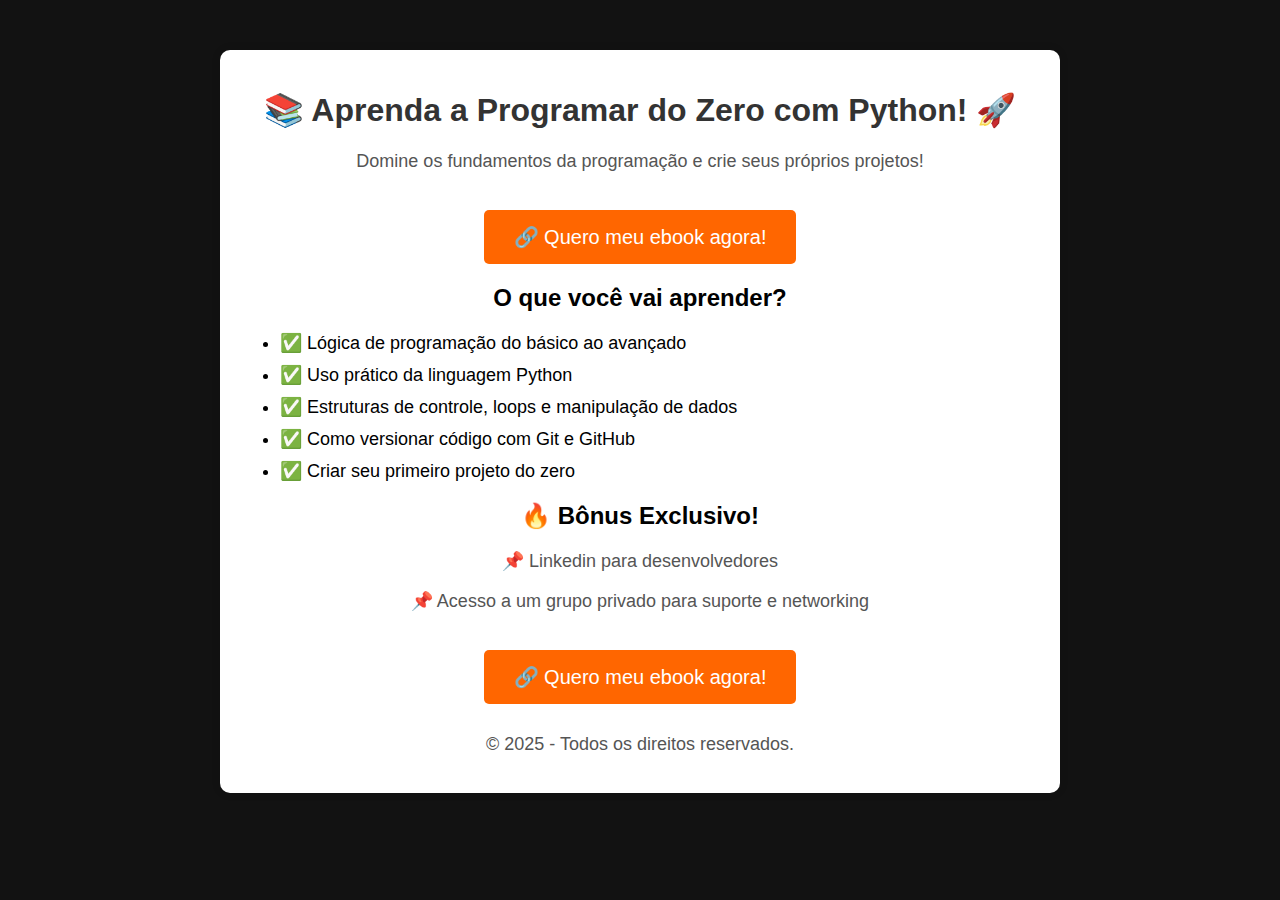
==== index.html @ 9bc54ca4 "Update and rename logica_de_programacao.html to index.html" ====
<!DOCTYPE html>
<html lang="pt-br">
<head>
    <meta charset="UTF-8">
    <meta name="viewport" content="width=device-width, initial-scale=1.0">
    <title>Ebook - Aprenda a Programar do Zero</title>
    <link rel="stylesheet" href="https://cdnjs.cloudflare.com/ajax/libs/font-awesome/6.4.2/css/all.min.css">
    <style>
        body {
            font-family: Arial, sans-serif;
            margin: 0;
            padding: 0;
            text-align: center;
            background-color: #121212;
        }
        .container {
            max-width: 800px;
            margin: 50px auto;
            padding: 20px;
            background: white;
            box-shadow: 0 0 10px rgba(0, 0, 0, 0.1);
            border-radius: 10px;
        }
        h1 {
            color: #333;
        }
        p {
            font-size: 18px;
            color: #555;
        }
        .cta-button {
            display: inline-block;
            padding: 15px 30px;
            font-size: 20px;
            color: white;
            background: #ff6600;
            text-decoration: none;
            border-radius: 5px;
            margin-top: 20px;
        }
        .cta-button:hover {
            background: #cc5200;
        }
        .benefits {
            text-align: left;
            margin-top: 20px;
        }
        .benefits li {
            font-size: 18px;
            margin: 10px 0;
        }
        .footer {
            margin-top: 30px;
            font-size: 14px;
            color: #777;
        }
    </style>
</head>
<body>
    <div class="container">
        <h1>📚 Aprenda a Programar do Zero com Python! 🚀</h1>
        <p>Domine os fundamentos da programação e crie seus próprios projetos!</p>
        
        <a href="https://bit.ly/ProgramPython_2025" class="cta-button">🔗 Quero meu ebook agora!</a>
        
        <h2>O que você vai aprender?</h2>
        <ul class="benefits">
            <li>✅ Lógica de programação do básico ao avançado</li>
            <li>✅ Uso prático da linguagem Python</li>
            <li>✅ Estruturas de controle, loops e manipulação de dados</li>
            <li>✅ Como versionar código com Git e GitHub</li>
            <li>✅ Criar seu primeiro projeto do zero</li>
        </ul>
        
        <h2>🔥 Bônus Exclusivo!</h2>
        <p>📌 Linkedin para desenvolvedores</p>
        <p>📌 Acesso a um grupo privado para suporte e networking</p>
        
        <a href="https://bit.ly/ProgramPython_2025" class="cta-button">🔗 Quero meu ebook agora!</a>
        
        <div class="footer">
            <p>&copy; 2025 - Todos os direitos reservados.</p>
        </div>
    </div>
</body>
</html>
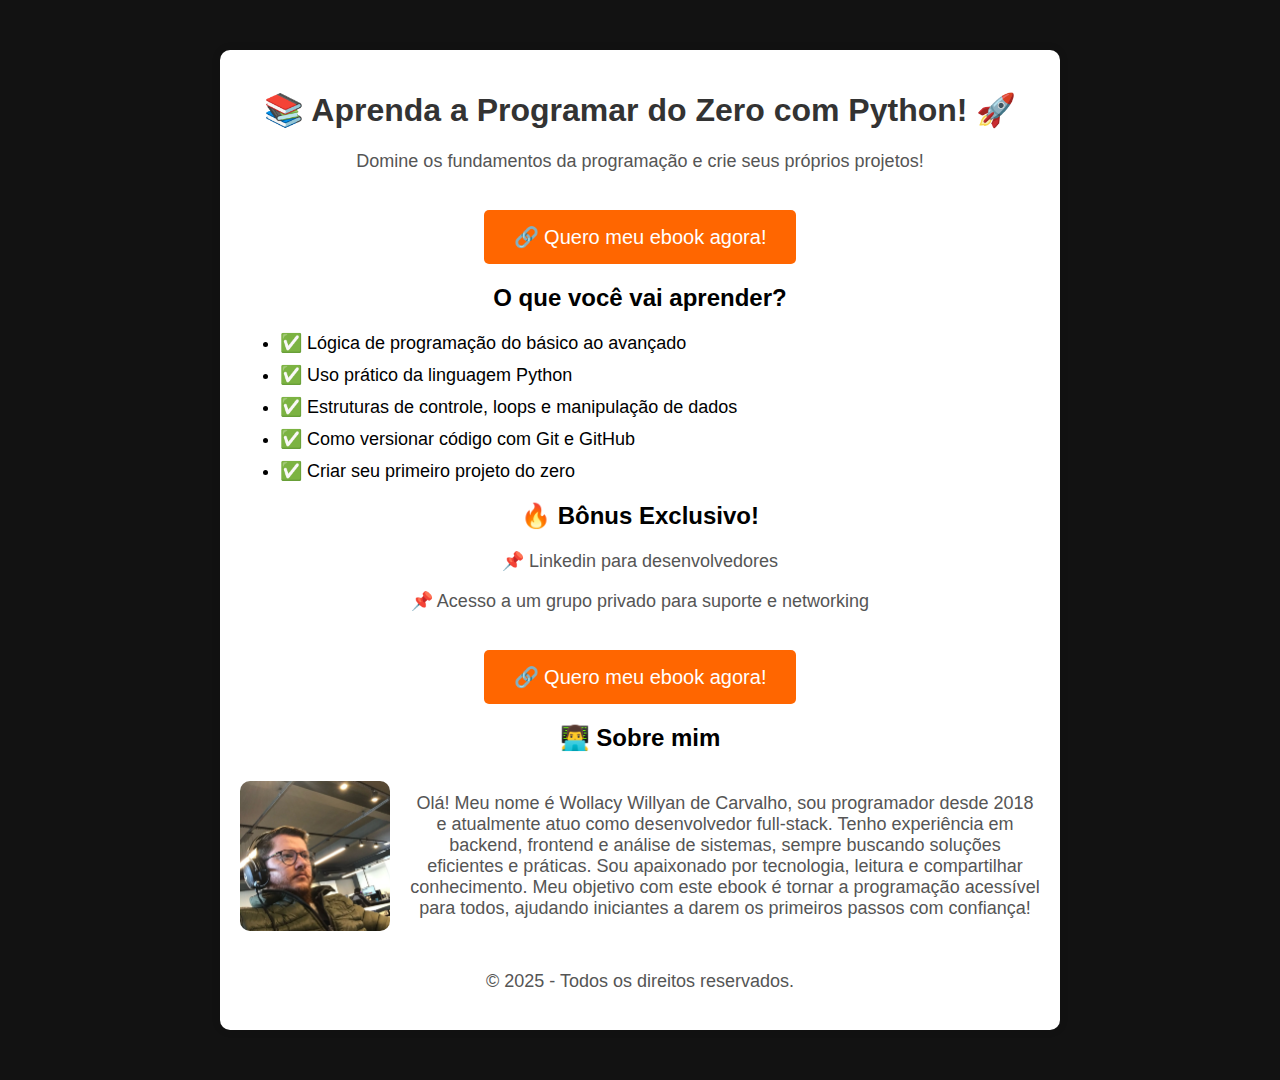
==== commit 4db9bb72: "Aplicando padrões de desenvolvimento" ====
--- a/index.html
+++ b/index.html
@@ -4,57 +4,7 @@
     <meta charset="UTF-8">
     <meta name="viewport" content="width=device-width, initial-scale=1.0">
     <title>Ebook - Aprenda a Programar do Zero</title>
-    <link rel="stylesheet" href="https://cdnjs.cloudflare.com/ajax/libs/font-awesome/6.4.2/css/all.min.css">
-    <style>
-        body {
-            font-family: Arial, sans-serif;
-            margin: 0;
-            padding: 0;
-            text-align: center;
-            background-color: #121212;
-        }
-        .container {
-            max-width: 800px;
-            margin: 50px auto;
-            padding: 20px;
-            background: white;
-            box-shadow: 0 0 10px rgba(0, 0, 0, 0.1);
-            border-radius: 10px;
-        }
-        h1 {
-            color: #333;
-        }
-        p {
-            font-size: 18px;
-            color: #555;
-        }
-        .cta-button {
-            display: inline-block;
-            padding: 15px 30px;
-            font-size: 20px;
-            color: white;
-            background: #ff6600;
-            text-decoration: none;
-            border-radius: 5px;
-            margin-top: 20px;
-        }
-        .cta-button:hover {
-            background: #cc5200;
-        }
-        .benefits {
-            text-align: left;
-            margin-top: 20px;
-        }
-        .benefits li {
-            font-size: 18px;
-            margin: 10px 0;
-        }
-        .footer {
-            margin-top: 30px;
-            font-size: 14px;
-            color: #777;
-        }
-    </style>
+    <link rel="stylesheet" href="estilos.css">
 </head>
 <body>
     <div class="container">
@@ -77,7 +27,15 @@
         <p>📌 Acesso a um grupo privado para suporte e networking</p>
         
         <a href="https://bit.ly/ProgramPython_2025" class="cta-button">🔗 Quero meu ebook agora!</a>
-        
+
+        <div class="about-me">
+            <h2>👨‍💻 Sobre mim</h2>
+            <div class="about-content">
+                <img src="imagem.jpeg" alt="Foto de Wollacy Willyan" class="profile-pic">
+                <p>Olá! Meu nome é Wollacy Willyan de Carvalho, sou programador desde 2018 e atualmente atuo como desenvolvedor full-stack. Tenho experiência em backend, frontend e análise de sistemas, sempre buscando soluções eficientes e práticas. Sou apaixonado por tecnologia, leitura e compartilhar conhecimento. Meu objetivo com este ebook é tornar a programação acessível para todos, ajudando iniciantes a darem os primeiros passos com confiança!</p>
+            </div>
+        </div>
+
         <div class="footer">
             <p>&copy; 2025 - Todos os direitos reservados.</p>
         </div>
--- a/estilos.css
+++ b/estilos.css
@@ -0,0 +1,64 @@
+body {
+    font-family: Arial, sans-serif;
+    margin: 0;
+    padding: 0;
+    text-align: center;
+    background-color: #121212;
+}
+.container {
+    max-width: 800px;
+    margin: 50px auto;
+    padding: 20px;
+    background: white;
+    box-shadow: 0 0 10px rgba(0, 0, 0, 0.1);
+    border-radius: 10px;
+}
+h1 {
+    color: #333;
+}
+p {
+    font-size: 18px;
+    color: #555;
+}
+.cta-button {
+    display: inline-block;
+    padding: 15px 30px;
+    font-size: 20px;
+    color: white;
+    background: #ff6600;
+    text-decoration: none;
+    border-radius: 5px;
+    margin-top: 20px;
+}
+.cta-button:hover {
+    background: #cc5200;
+}
+.benefits {
+    text-align: left;
+    margin-top: 20px;
+}
+.benefits li {
+    font-size: 18px;
+    margin: 10px 0;
+}
+.footer {
+    margin-top: 30px;
+    font-size: 14px;
+    color: #777;
+}
+.profile-pic {
+    width: 150px;
+    height: 150px;
+    border-radius: 10px;
+    object-fit: cover;
+    display: block;
+    margin: 10px auto;
+}
+.about-content {
+    display: flex;
+    align-items: center;
+    gap: 20px;
+}
+.about-content p {
+    flex: 1;
+}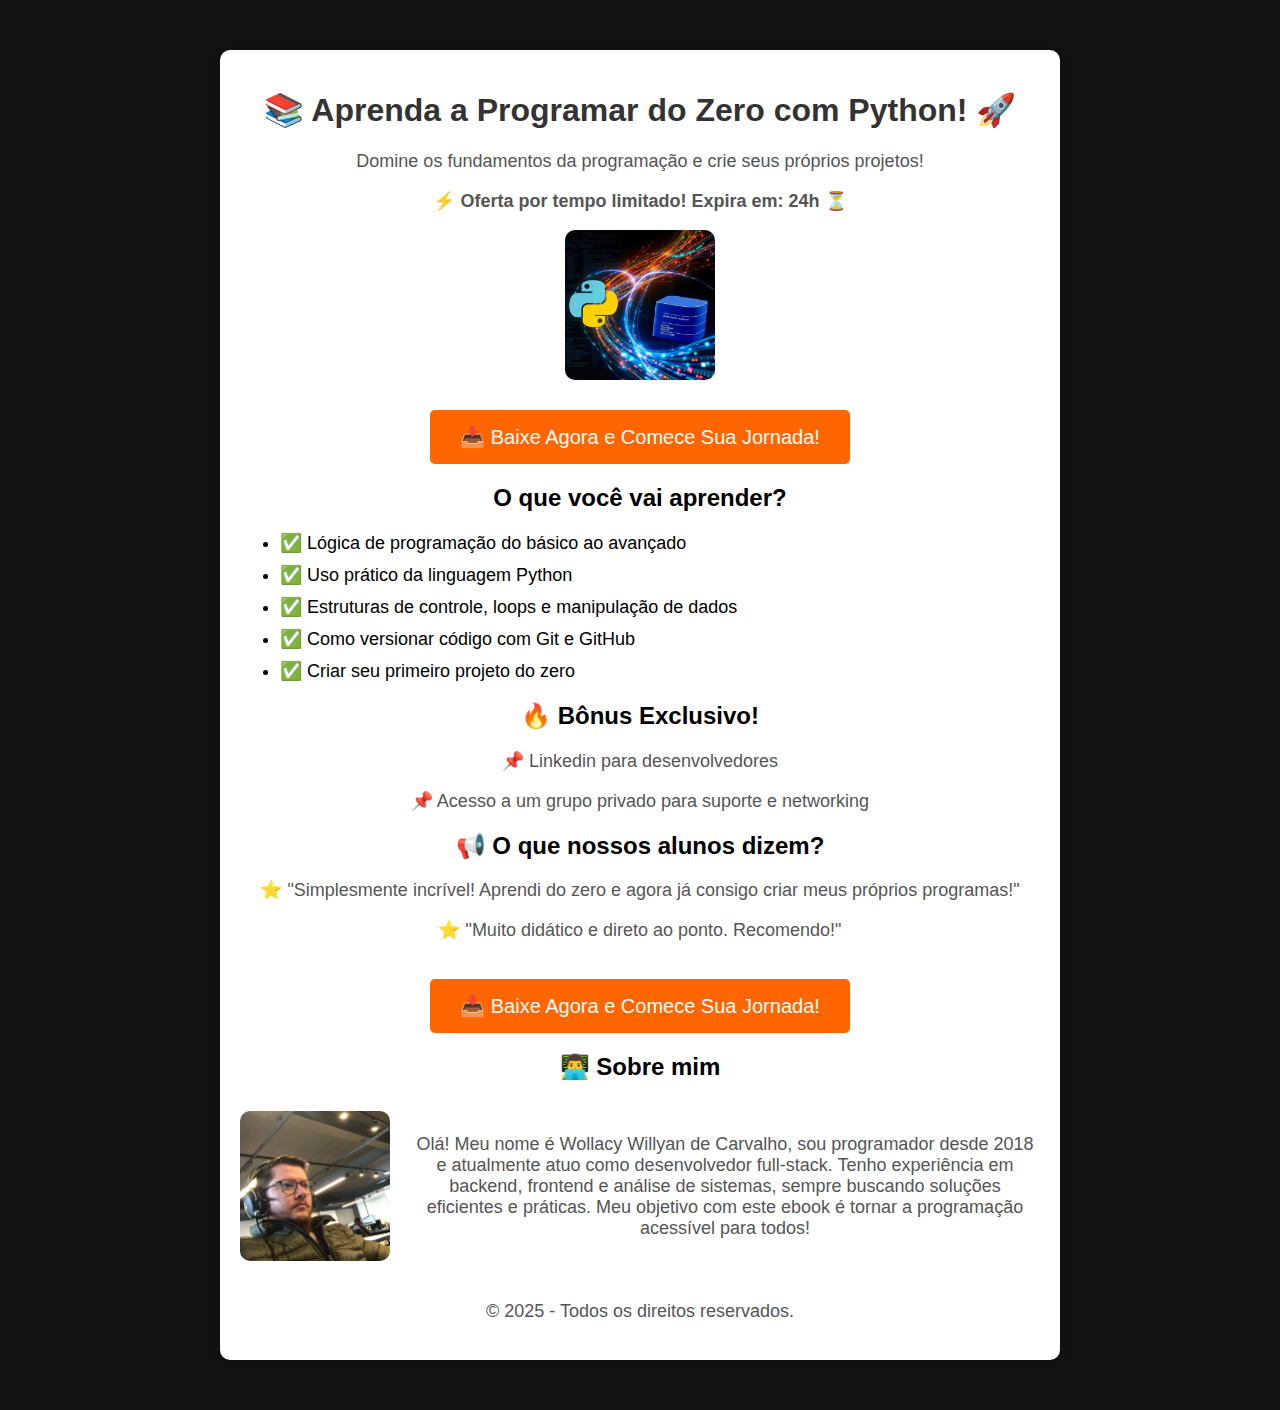
==== commit 844bd650: "Add files via upload" ====
--- a/index.html
+++ b/index.html
@@ -5,13 +5,30 @@
     <meta name="viewport" content="width=device-width, initial-scale=1.0">
     <title>Ebook - Aprenda a Programar do Zero</title>
     <link rel="stylesheet" href="estilos.css">
+    <script>
+        function startCountdown() {
+            const countdown = document.getElementById("countdown");
+            let time = 24 * 60 * 60; // 24 horas
+            setInterval(() => {
+                const hours = Math.floor(time / 3600);
+                const minutes = Math.floor((time % 3600) / 60);
+                const seconds = time % 60;
+                countdown.innerText = `${hours}h ${minutes}m ${seconds}s`;
+                time--;
+            }, 1000);
+        }
+        window.onload = startCountdown;
+    </script>
 </head>
 <body>
     <div class="container">
         <h1>📚 Aprenda a Programar do Zero com Python! 🚀</h1>
-        <p>Domine os fundamentos da programação e crie seus próprios projetos!</p>
+		<p>Domine os fundamentos da programação e crie seus próprios projetos!</p>
         
-        <a href="https://bit.ly/ProgramPython_2025" class="cta-button">🔗 Quero meu ebook agora!</a>
+        <p class="urgency"><strong>⚡ Oferta por tempo limitado! Expira em: <span id="countdown">24h</span> ⏳</strong></p>
+        
+        <img src="pythonDB.jpg" alt="Foto do Python" class="profile-pic">
+        <a href="https://bit.ly/ProgramPython_2025" class="cta-button">📥 Baixe Agora e Comece Sua Jornada!</a>
         
         <h2>O que você vai aprender?</h2>
         <ul class="benefits">
@@ -26,13 +43,17 @@
         <p>📌 Linkedin para desenvolvedores</p>
         <p>📌 Acesso a um grupo privado para suporte e networking</p>
         
-        <a href="https://bit.ly/ProgramPython_2025" class="cta-button">🔗 Quero meu ebook agora!</a>
+        <h2>📢 O que nossos alunos dizem?</h2>
+        <p>⭐ "Simplesmente incrível! Aprendi do zero e agora já consigo criar meus próprios programas!"</p>
+        <p>⭐ "Muito didático e direto ao ponto. Recomendo!"</p>
+        
+        <a href="https://bit.ly/ProgramPython_2025" class="cta-button">📥 Baixe Agora e Comece Sua Jornada!</a>
 
         <div class="about-me">
             <h2>👨‍💻 Sobre mim</h2>
             <div class="about-content">
                 <img src="imagem.jpeg" alt="Foto de Wollacy Willyan" class="profile-pic">
-                <p>Olá! Meu nome é Wollacy Willyan de Carvalho, sou programador desde 2018 e atualmente atuo como desenvolvedor full-stack. Tenho experiência em backend, frontend e análise de sistemas, sempre buscando soluções eficientes e práticas. Sou apaixonado por tecnologia, leitura e compartilhar conhecimento. Meu objetivo com este ebook é tornar a programação acessível para todos, ajudando iniciantes a darem os primeiros passos com confiança!</p>
+                <p>Olá! Meu nome é Wollacy Willyan de Carvalho, sou programador desde 2018 e atualmente atuo como desenvolvedor full-stack. Tenho experiência em backend, frontend e análise de sistemas, sempre buscando soluções eficientes e práticas. Meu objetivo com este ebook é tornar a programação acessível para todos!</p>
             </div>
         </div>
 
